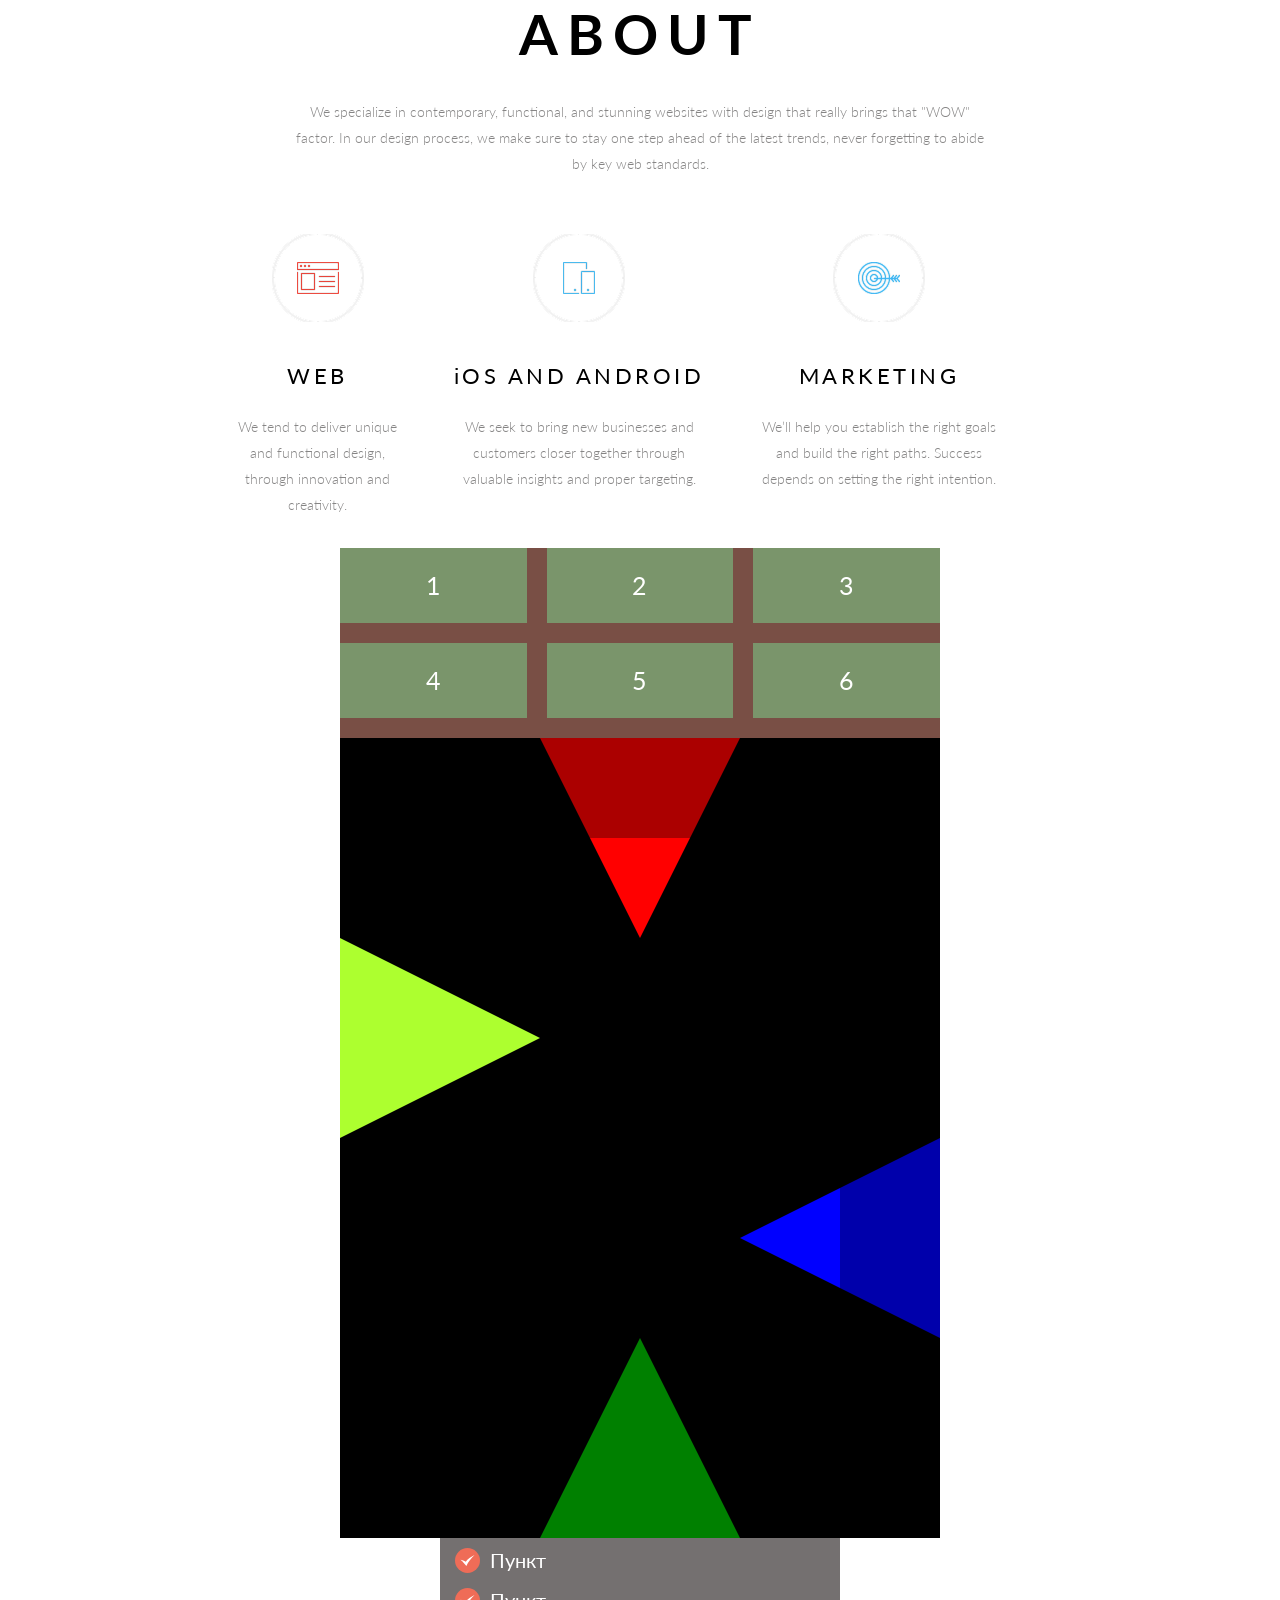
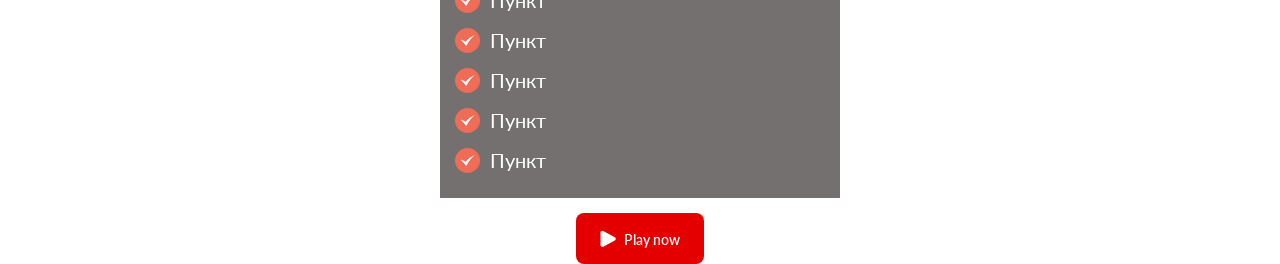
==== about/index.html @ b014bb47 "Add files via upload" ====
<!DOCTYPE html>
<html lang="en">
<head>
    <meta charset="UTF-8">
    <meta name="viewport" content="width=device-width, initial-scale=1.0">
    <title>ABOUT</title>
    <link rel="stylesheet" href="css/style.css">
</head>
<body>
    <div class="about">
        <div class="container">
            <div class="about__header">
                <div class="about__title title">ABOUT</div>
                <div class="about__text">
                    We specialize in contemporary, functional, and stunning websites with design that really brings that "WOW" factor.
                    In our design process, we make sure to stay one step ahead of the latest trends,
                    never forgetting to abide by key web standards.
                </div>
            </div>
            <div class="about__row">
                <div class="about__column about__column--thin">
                    <div class="item-about">
                        <div class="item-about__icon">
                            <img src="img/about/Layer 24.png" alt="">
                        </div>
                        <div class="item-about__title">WEB</div>
                        <div class="item-about__text">
                            We tend to deliver unique and
                            functional design, through
                            innovation and creativity.
                        </div>
                    </div>
                </div>
                <div class="about__column">
                    <div class="item-about">
                        <div class="item-about__icon">
                            <img src="img/about/Layer 23.png" alt="">
                        </div>
                        <div class="item-about__title">iOS AND ANDROID</div>
                        <div class="item-about__text">
                            We seek to bring new businesses and
                            customers closer together through valuable
                            insights and proper targeting.
                        </div>
                    </div>
                </div>
                <div class="about__column">
                    <div class="item-about">
                        <div class="item-about__icon">
                            <img src="img/about/Layer 25.png" alt="">
                        </div>
                        <div class="item-about__title">MARKETING</div>
                        <div class="item-about__text">
                            We’ll help you establish the right goals
                            and build the right paths. Success depends
                            on setting the right intention.
                        </div>
                    </div>
                </div>
            </div>
        </div>
    </div>
    <div class="section">
        <div class="section__items">
            <div class="section__item">
                <div class="section__content">1</div>
            </div>
            <div class="section__item">
                <div class="section__content">2</div>
            </div>
            <div class="section__item">
                <div class="section__content">3</div>
            </div>
            <div class="section__item">
                <div class="section__content">4</div>
            </div>
            <div class="section__item">
                <div class="section__content">5</div>
            </div>
            <div class="section__item">
                <div class="section__content">6</div>
            </div>
        </div>
    </div>
    <div class="arrows">
        <div class="arrows__container">
            <div class="arrow-bottom"></div>
            <div class="arroe-right"></div>
            <div class="arrow-left"></div>
            <div class="arrow-top"></div>
        </div>
    </div>
    <ul class="list">
        <div class="list__item">Пункт</div>
        <div class="list__item">Пункт</div>
        <div class="list__item">Пункт</div>
        <div class="list__item">Пункт</div>
        <div class="list__item">Пункт</div>
        <div class="list__item">Пункт</div>
    </ul>
    <a href="#" class="button-icon" title="button">
        <span>Play now</span>
    </a>
</body>
</html>
---- about/css/style.css ----
@import url(https://fonts.googleapis.com/css?family=Lato:100,100italic,300,300italic,regular,italic,700,700italic,900,900italic);
@import url("fonts.css");
@import url("reset.css");

body {
	font-family: "Lato", sans-serif;
	background-color: #fff;
}
.about {}

.container {
	margin: 0 auto;
	max-width: 828px;
	padding-inline: 15px;
	box-sizing: content-box;
}

.about__header {
	margin-bottom: 57px;
	max-width: 688px;
	margin-inline: auto;
}

.about__title {
	margin-bottom: 32px;
}

.title {
	font-size: 55.94px;
	font-style: normal;
	font-weight: 700;
	color: #000;
	text-align: center;
	text-transform: uppercase;
	line-height: normal;
	letter-spacing: 8.95px;
}

.about__text {
	font-size: 13.941px;
	font-style: normal;
	font-weight: 300;
	color: #868585;
	text-align: center;
	line-height: 25.89px;
	margin: 0 auto;
}

.about__row {
	margin-inline: -20px;
	/* height: 311px; */
	font-size: 0;
}

.about__column {
	display: inline-block;
	width: 260px;
	padding-inline: 20px;
	vertical-align: top;
	box-sizing: content-box;
	margin-bottom: 30px;
	
}
.about__column--thin {
	width: 183px;
	padding-right: 20px;
	
	
}
.item-about {}

.item-about__icon {
	background: url(../img/Circle.png) center / 92px 92px no-repeat;
	/* width: 92px;
	height: 92px; */
	/* border-radius: 50%;
	border: 2px solid #f1f1f1; */
	padding: 28px 25px;
	margin-bottom: 40px;
	text-align: center;
	
}
.item-about__title {
	font-size: 22px;
	font-style: normal;
	font-weight: 400;
	color: #000;
	text-align: center;
	line-height: normal;
	letter-spacing: 3.52px;
	margin-bottom: 25px;
	white-space: ;
}

.item-about__text {
	font-size: 14px;
	font-style: normal;
	font-weight: 300;
	color: #868585;
	text-align: center;
	line-height: 26px;	
	
	
}
.section {
	max-width: 600px;
	margin-inline: auto;
	background-color: #794f45;
	overflow: hidden;
}

.section__items {
	margin-inline: -10px;
	font-size: 0px;
	
}

.section__item {
	display: inline-block;
	width: 33.333%;
	padding-inline: 10px;
	margin-bottom: 20px;
}

.section__content {
	background-color: #7a956b;
	font-size: 25px;
	color: #fff;
	text-align: center;
	padding: 25px;
}
.arrows {}

.arrows__container {
	margin: 0 auto;
	max-width: 600px;
	background-color: #000;
}
.arrow-bottom {
	width: 0;
	right: 0;
	border-left: 100px groove transparent;
	border-top: 200px groove red;
	border-right: 100px groove transparent;
	margin-inline: auto;
}


.arroe-right {
	width: 0;
	height: 0;
	border-bottom: 100px solid transparent;
	border-left: 200px solid greenyellow;
	border-top: 100px solid transparent;
	/* margin-left: 400px; */
}
.arrow-left {
	width: 0;
	height: 0;
	border-top: 100px ridge transparent;
	border-right: 200px ridge blue;
	border-bottom: 100px ridge transparent;
	/* margin: -200px 0px 0px 400px; */
	margin-left: 400px;
}
.arrow-top {
	width: 0;
	height: 0;
	border-right: 100px solid transparent;
	border-bottom: 200px solid green;
	border-left: 100px solid transparent;
	margin-inline: auto;
}
.list {
	background-color: #2c2626a7;
	max-width: 400px;
	margin: 0 auto 15px;
	padding-inline: 15px;
	padding-block: 10px;
}
.list__item {
	background: url(../img/check.svg) 0 0 / 25px no-repeat;
	font-size: 20px;
	color: #fff;
	margin-bottom: 15px;
	padding-left: 35px;
	line-height: 25px;
	min-height: 25px;
}
.button-icon {
	display: block;
	background-color: #E50000;
	inline-size: 128px;
	margin-inline: auto;
	padding: 14px 20px;
	border-radius: 8px;

}
.button-icon span {
	display: inline-block;
	background: url(../img/Icon.svg) 0 0 / 24px no-repeat;
	padding-left: 28px;
	padding-top: 2px;
	font-size: 14px;
	font-style: normal;
	font-weight: 600;
	color: #fff;
	line-height: 153%;
	/* margin: 0 auto; */
}
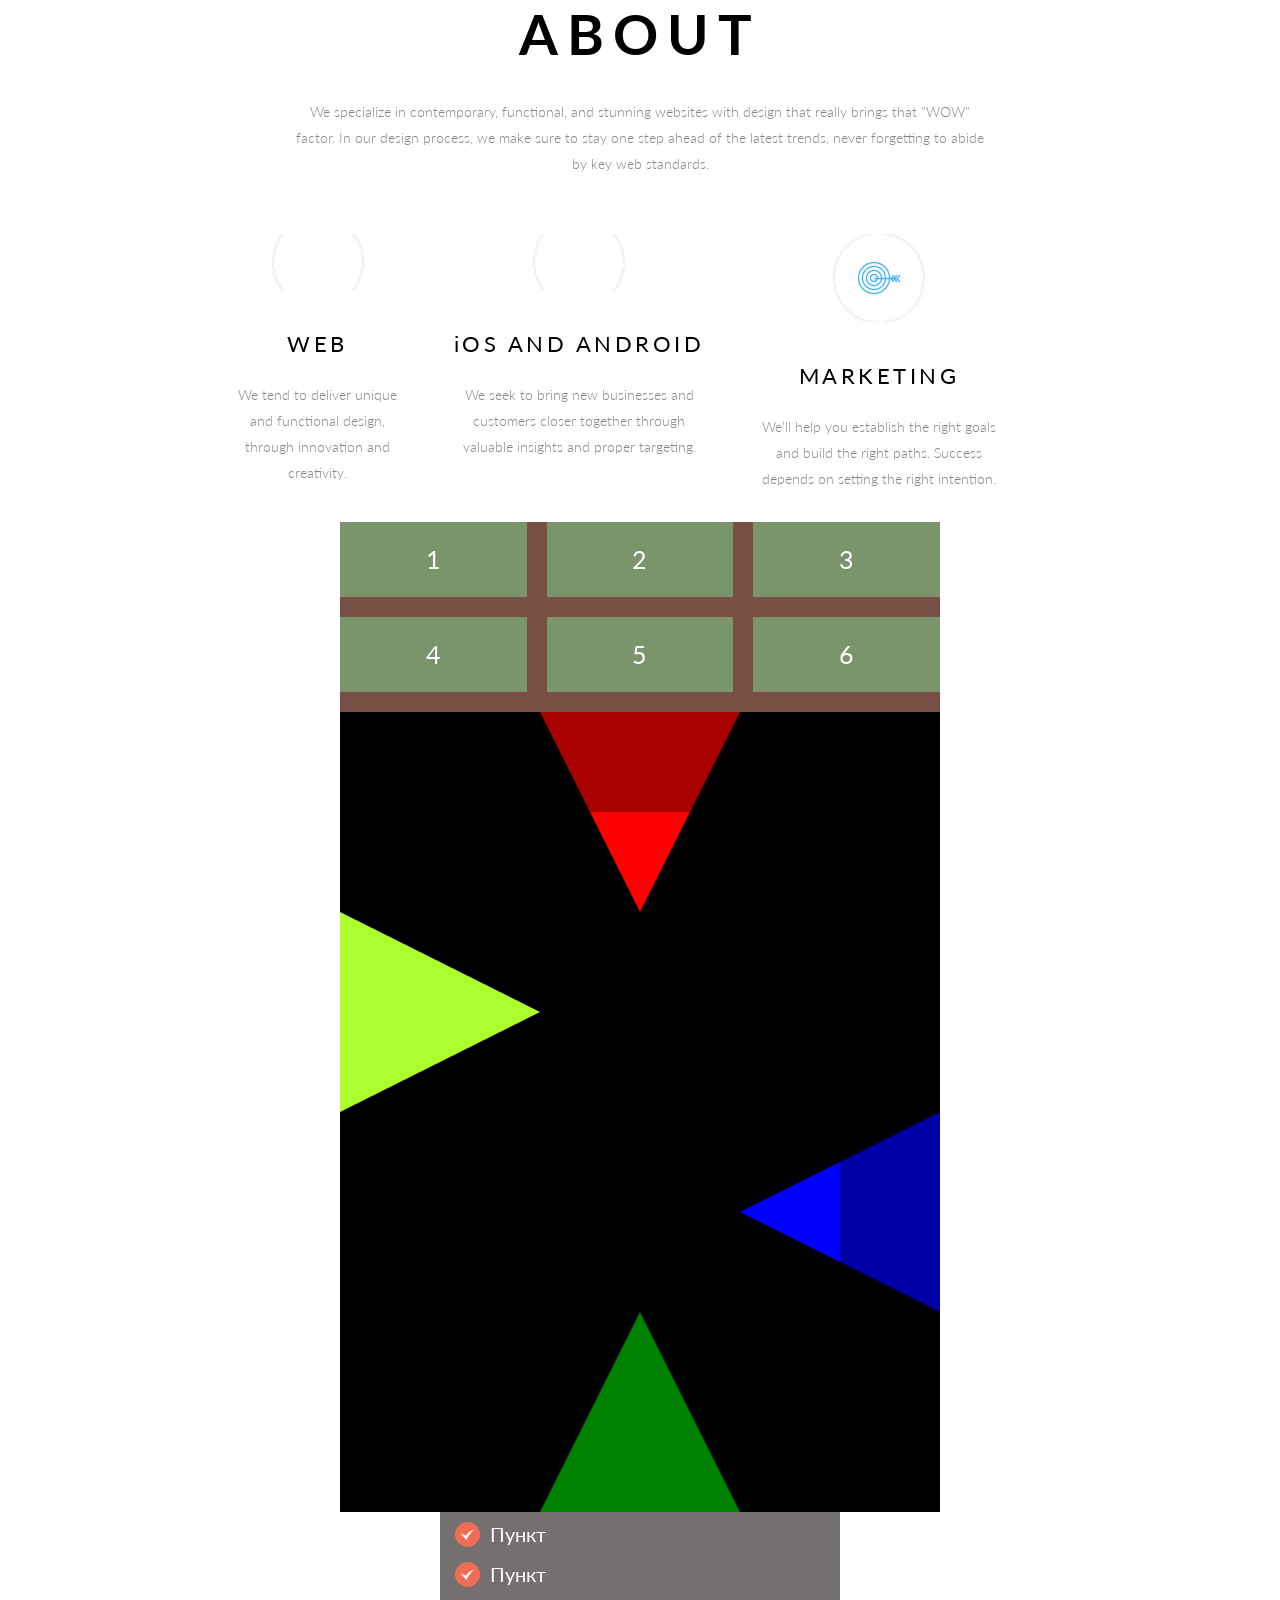
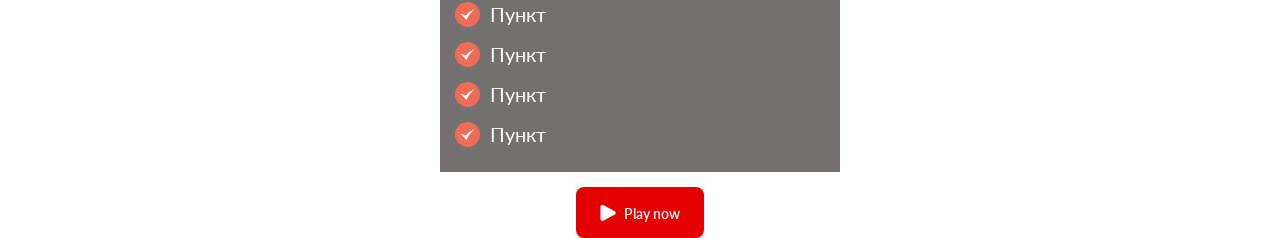
==== commit 575e6573: "Add files via upload" ====
--- a/about/index.html
+++ b/about/index.html
@@ -21,7 +21,7 @@
                 <div class="about__column about__column--thin">
                     <div class="item-about">
                         <div class="item-about__icon">
-                            <img src="img/about/Layer 24.png" alt="">
+                            <img src="img/about/Layer24.png" alt="">
                         </div>
                         <div class="item-about__title">WEB</div>
                         <div class="item-about__text">
@@ -34,7 +34,7 @@
                 <div class="about__column">
                     <div class="item-about">
                         <div class="item-about__icon">
-                            <img src="img/about/Layer 23.png" alt="">
+                            <img src="img/about/Layer23.png" alt="">
                         </div>
                         <div class="item-about__title">iOS AND ANDROID</div>
                         <div class="item-about__text">
@@ -91,12 +91,12 @@
         </div>
     </div>
     <ul class="list">
-        <div class="list__item">Пункт</div>
-        <div class="list__item">Пункт</div>
-        <div class="list__item">Пункт</div>
-        <div class="list__item">Пункт</div>
-        <div class="list__item">Пункт</div>
-        <div class="list__item">Пункт</div>
+        <li class="list__item">Пункт</li>
+        <li class="list__item">Пункт</li>
+        <li class="list__item">Пункт</li>
+        <li class="list__item">Пункт</li>
+        <li class="list__item">Пункт</li>
+        <li class="list__item">Пункт</li>
     </ul>
     <a href="#" class="button-icon" title="button">
         <span>Play now</span>
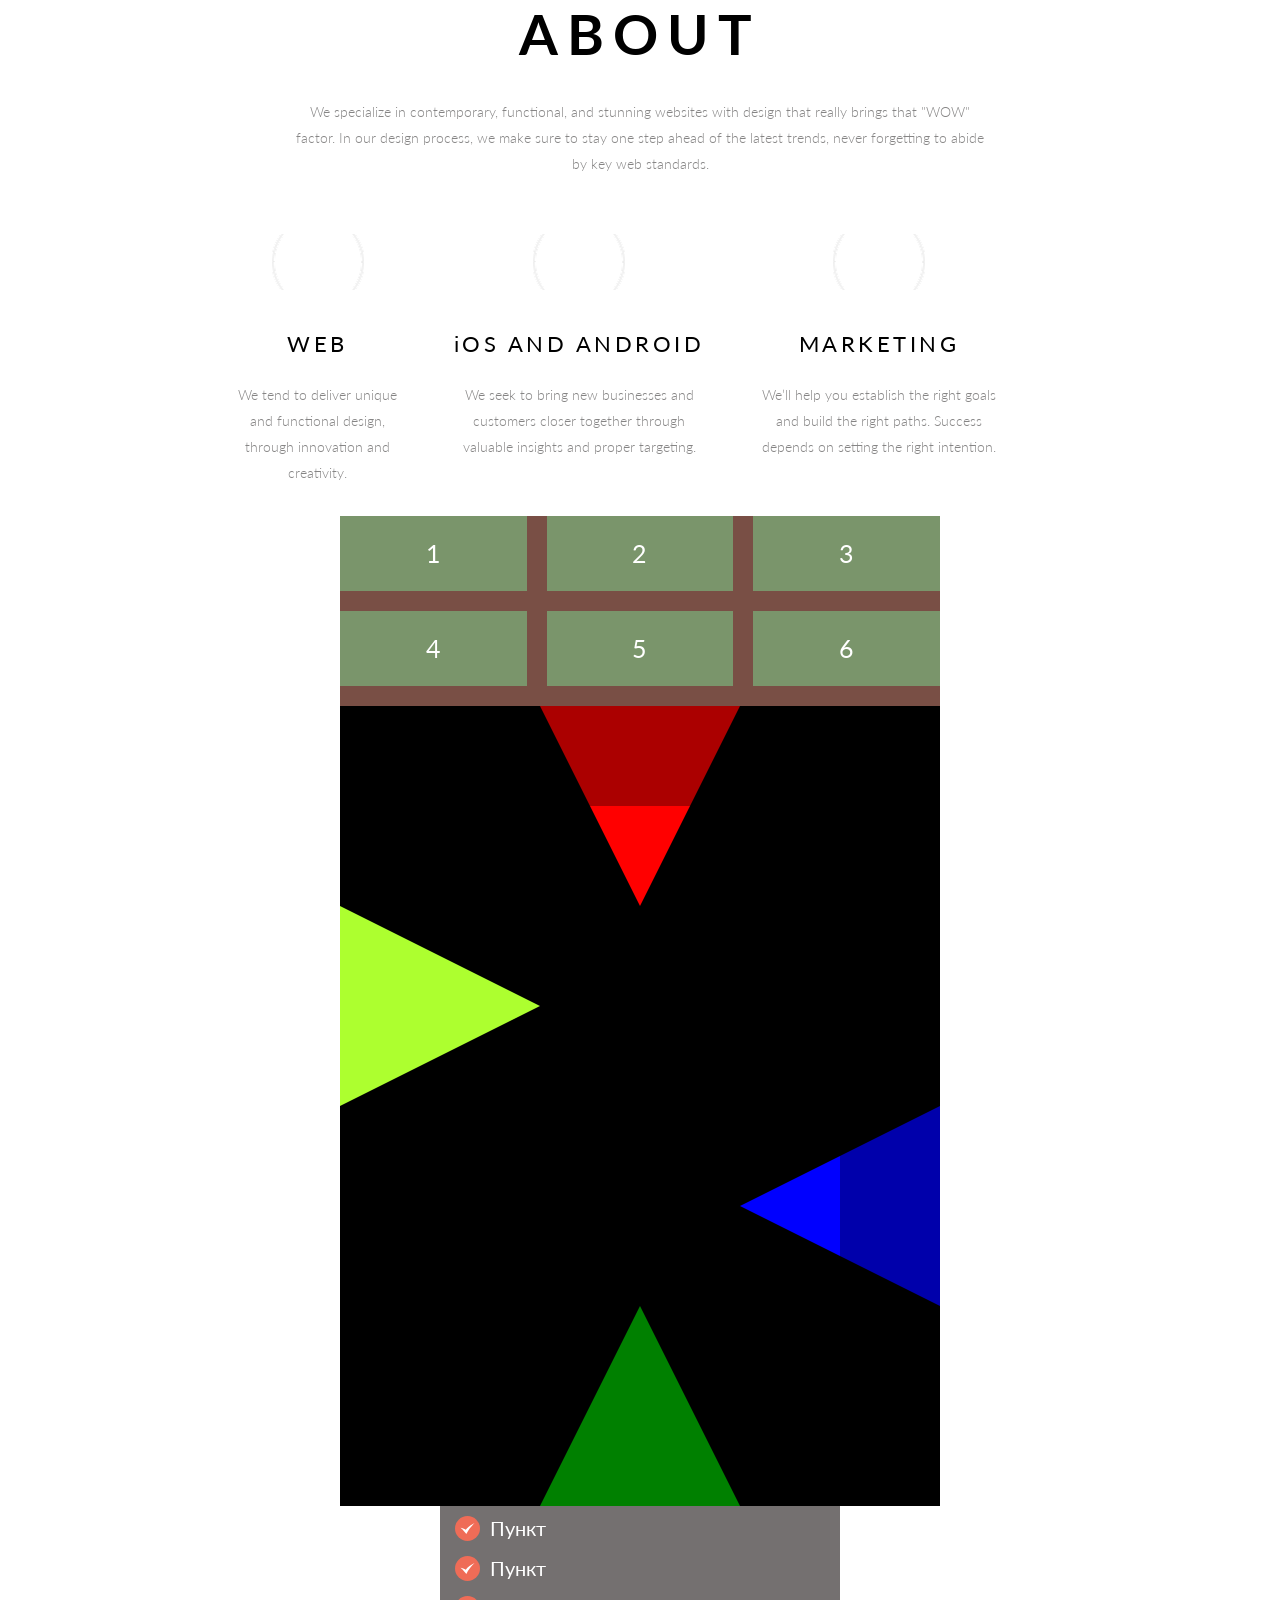
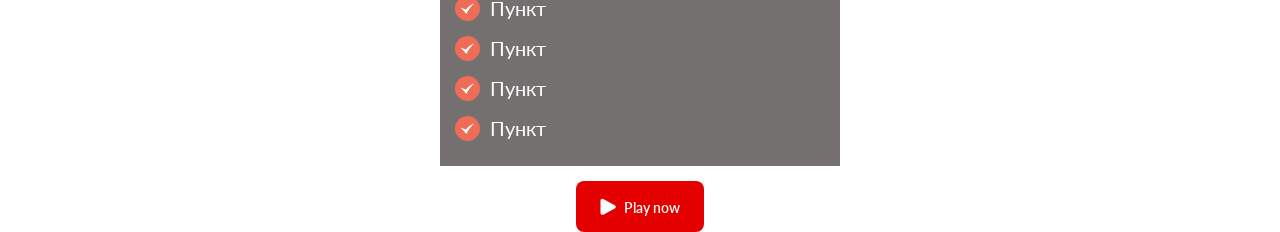
==== commit 4620780a: "Add files via upload" ====
--- a/about/index.html
+++ b/about/index.html
@@ -47,7 +47,7 @@
                 <div class="about__column">
                     <div class="item-about">
                         <div class="item-about__icon">
-                            <img src="img/about/Layer 25.png" alt="">
+                            <img src="img/about/Layer25.png" alt="">
                         </div>
                         <div class="item-about__title">MARKETING</div>
                         <div class="item-about__text">
